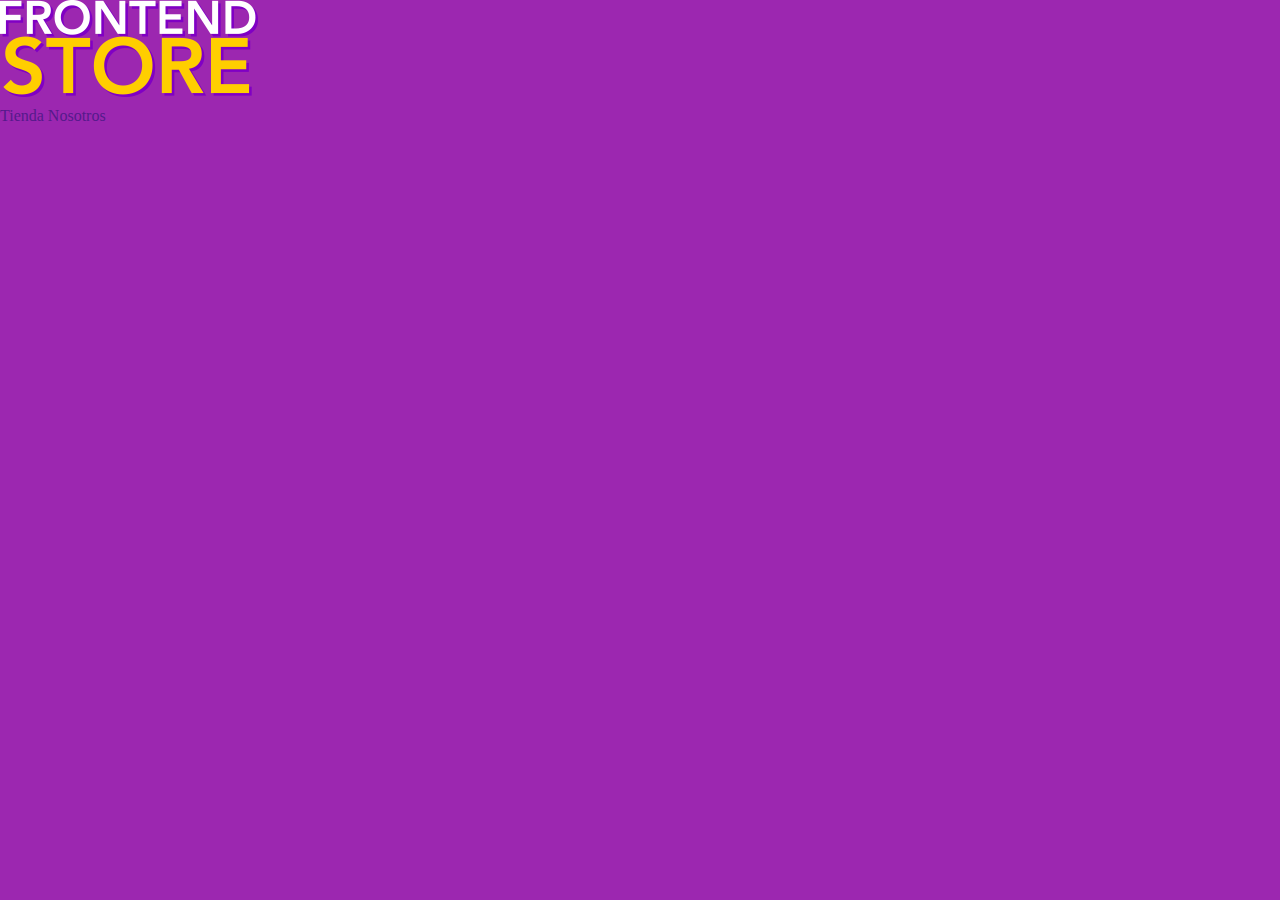
==== index.html @ 4ab408e3 "Iniciando estructura css y html del proyecto" ====
<!DOCTYPE html>
<html lang="en">
<head>
    <meta charset="UTF-8">
    <meta http-equiv="X-UA-Compatible" content="IE=edge">
    <meta name="viewport" content="width=device-width, initial-scale=1.0">
    <title>Frontend Store</title>
    <link href="https://fonts.googleapis.com/css2?family=Staatliches&display=swap" rel="stylesheet">
    <link rel="preload" href="css/normalize.css" as="style">
    <link rel="stylesheet" href="css/normalize.css">
    <link rel="preload" href="css/styles.css" as="style">
    <link rel="stylesheet" href="css/styles.css">
</head>
<body>
    <header>
        <a href="index.html">
            <img src="img/logo.png" alt="Logotipo">
        </a>
    </header>
    <nav>
        <a href="">Tienda</a>
        <a href="">Nosotros</a>
    </nav>
</body>
</html>
---- css/styles.css ----
:root {
    --primario: #9c27b0;
    --primarioOscuro: #89119d;
    --secundario: #ffce00;
    --secundarioOscuro: rgb(233, 287, 2);
    --blanco: #fff;
    --negro: #000;
    --fuentePrincipal: 'Staatliches', cursive;
}

html {
    box-sizing: border-box;
    font-size: 62.5%;
}
*, *:before, *:after {
    box-sizing: inherit;
}

/* globales */
body {
    font-size: 1.6rem;
    line-height: 1.5;
    background-color: var(--primario);
}
p {
    font-size: 1.8rem;
    font-family: Arial, Helvetica, sans-serif;
    color: var(--blanco);
}
.contenedor {
    max-width: 100rem;
    margin: 0 auto;
}
h1, h2, h3 {
    text-align: center;
    color: var(--secundario);
    font-family: var(--fuentePrincipal);
}
img { max-width: 100%; }
a { text-decoration: none; }
h1 { font-size: 4rem; }
h2 { font-size: 3.2rem; }
h3 { font-size: 2.4rem; }
---- css/styles.css ----
:root {
    --primario: #9c27b0;
    --primarioOscuro: #89119d;
    --secundario: #ffce00;
    --secundarioOscuro: rgb(233, 287, 2);
    --blanco: #fff;
    --negro: #000;
    --fuentePrincipal: 'Staatliches', cursive;
}

html {
    box-sizing: border-box;
    font-size: 62.5%;
}
*, *:before, *:after {
    box-sizing: inherit;
}

/* globales */
body {
    font-size: 1.6rem;
    line-height: 1.5;
    background-color: var(--primario);
}
p {
    font-size: 1.8rem;
    font-family: Arial, Helvetica, sans-serif;
    color: var(--blanco);
}
.contenedor {
    max-width: 100rem;
    margin: 0 auto;
}
h1, h2, h3 {
    text-align: center;
    color: var(--secundario);
    font-family: var(--fuentePrincipal);
}
img { max-width: 100%; }
a { text-decoration: none; }
h1 { font-size: 4rem; }
h2 { font-size: 3.2rem; }
h3 { font-size: 2.4rem; }
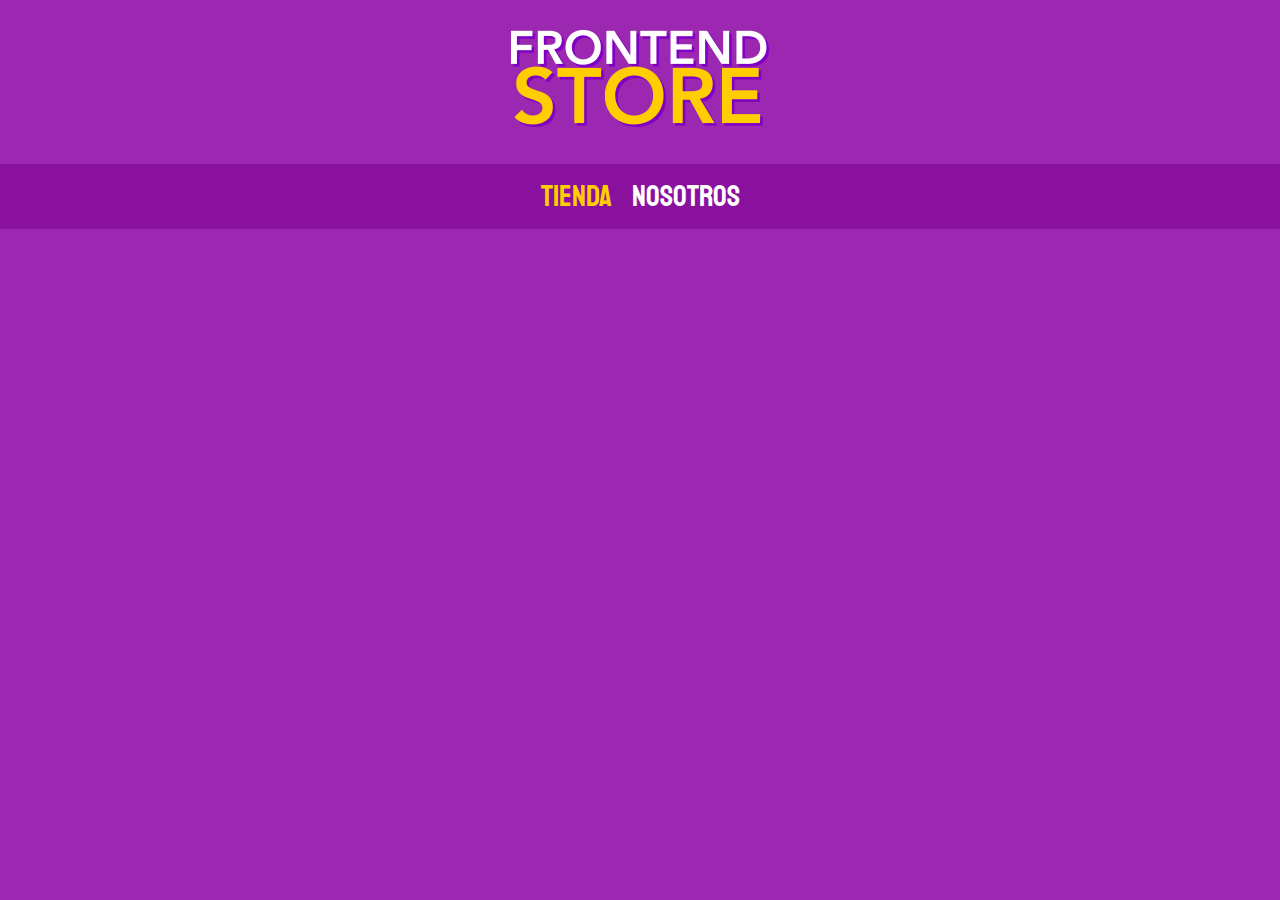
==== commit 0e877968: "Agregando diseño al header y navegación" ====
--- a/index.html
+++ b/index.html
@@ -12,14 +12,15 @@
     <link rel="stylesheet" href="css/styles.css">
 </head>
 <body>
-    <header>
+    <header class="header">
         <a href="index.html">
-            <img src="img/logo.png" alt="Logotipo">
+            <img class="header__logo" src="img/logo.png" alt="Logotipo">
         </a>
     </header>
-    <nav>
-        <a href="">Tienda</a>
-        <a href="">Nosotros</a>
+
+    <nav class="navegacion">
+        <a class="navegacion__enlace navegacion__enlace--activo" href="">Tienda</a>
+        <a class="navegacion__enlace" href="">Nosotros</a>
     </nav>
 </body>
 </html>--- a/css/styles.css
+++ b/css/styles.css
@@ -40,4 +40,31 @@
 a { text-decoration: none; }
 h1 { font-size: 4rem; }
 h2 { font-size: 3.2rem; }
-h3 { font-size: 2.4rem; }+h3 { font-size: 2.4rem; }
+
+/* HEAEDER */
+.header {
+    display: flex;
+    justify-content: center;
+}
+.header__logo {
+    margin: 3rem 0;
+}
+
+/* NAVEGACIÓN */
+.navegacion {
+    background-color: var(--primarioOscuro);
+    padding: 1rem 0;
+    display: flex;
+    justify-content: center;
+    gap: 2rem;
+}
+.navegacion__enlace {
+    font-family: var(--fuentePrincipal);
+    color: var(--blanco);
+    font-size: 3rem;
+}
+.navegacion__enlace--activo,
+.navegacion__enlace:hover {
+    color: var(--secundario);
+}--- a/css/styles.css
+++ b/css/styles.css
@@ -40,4 +40,31 @@
 a { text-decoration: none; }
 h1 { font-size: 4rem; }
 h2 { font-size: 3.2rem; }
-h3 { font-size: 2.4rem; }+h3 { font-size: 2.4rem; }
+
+/* HEAEDER */
+.header {
+    display: flex;
+    justify-content: center;
+}
+.header__logo {
+    margin: 3rem 0;
+}
+
+/* NAVEGACIÓN */
+.navegacion {
+    background-color: var(--primarioOscuro);
+    padding: 1rem 0;
+    display: flex;
+    justify-content: center;
+    gap: 2rem;
+}
+.navegacion__enlace {
+    font-family: var(--fuentePrincipal);
+    color: var(--blanco);
+    font-size: 3rem;
+}
+.navegacion__enlace--activo,
+.navegacion__enlace:hover {
+    color: var(--secundario);
+}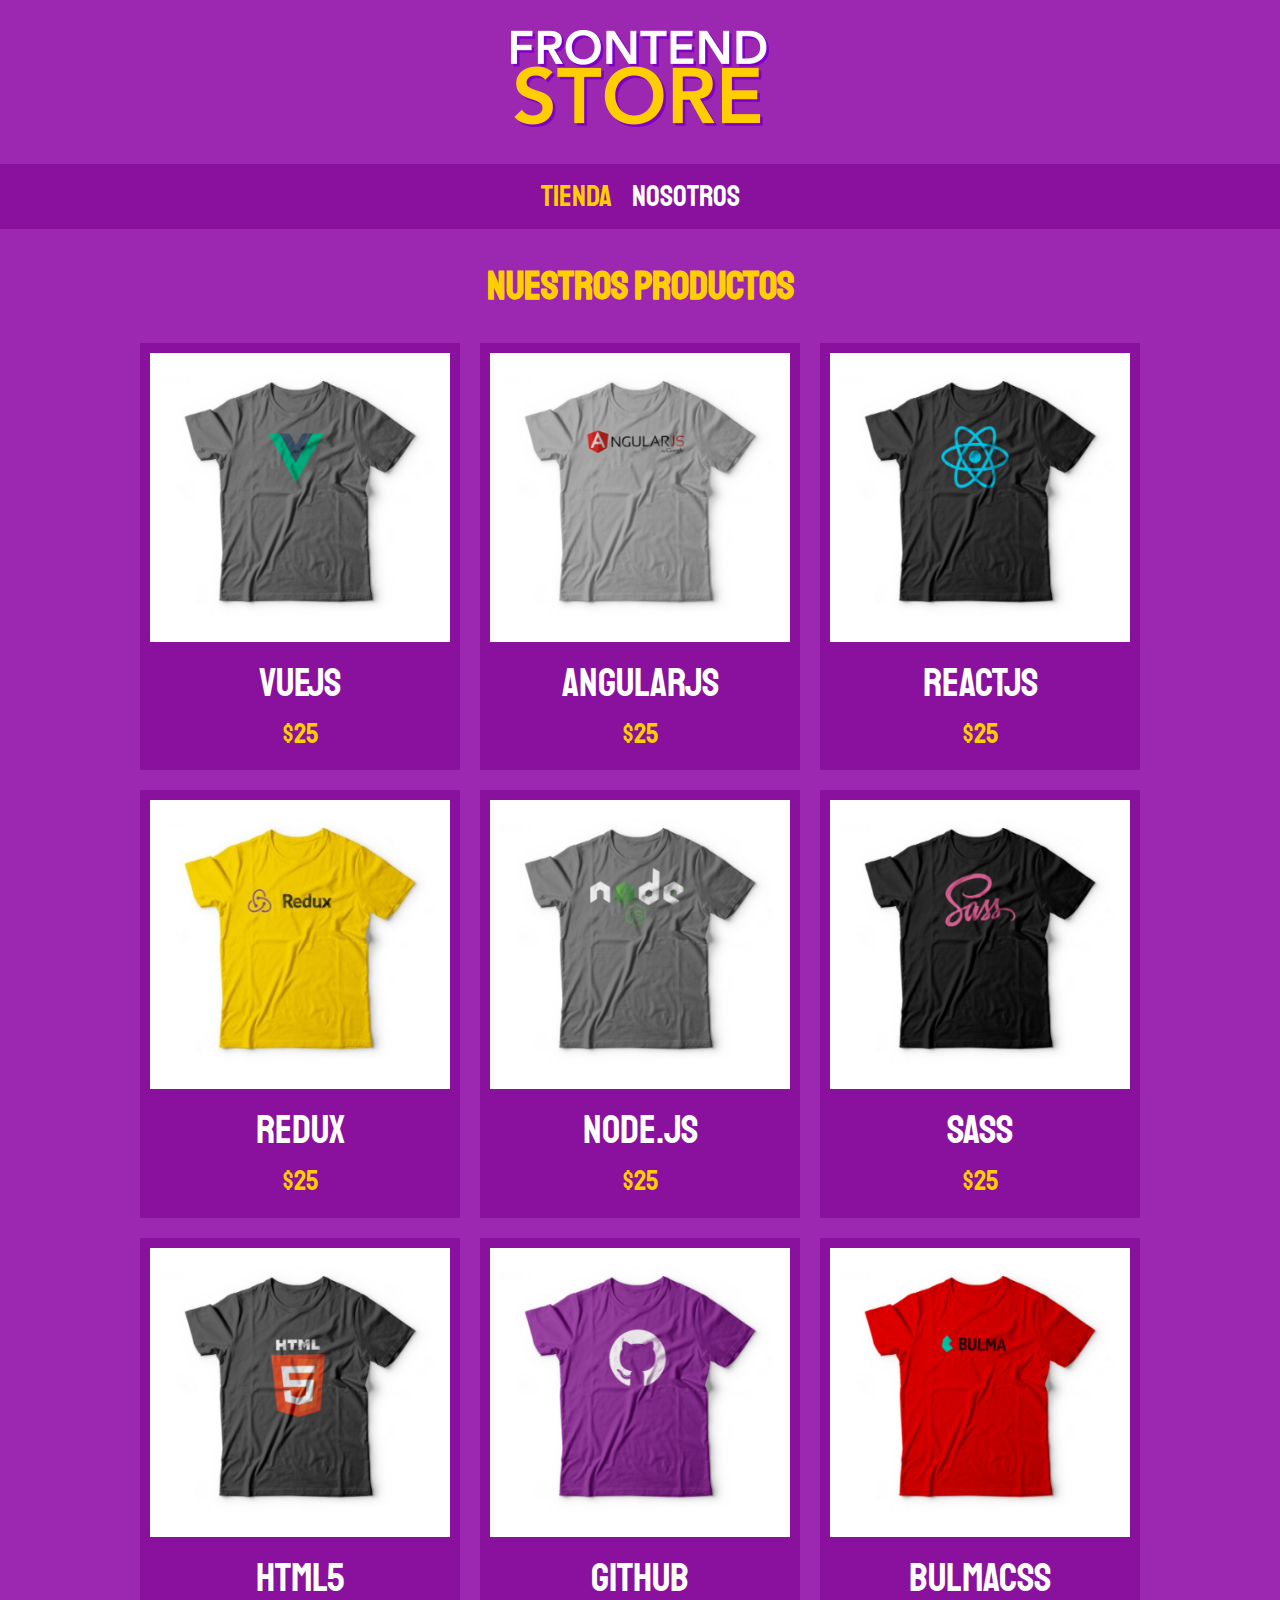
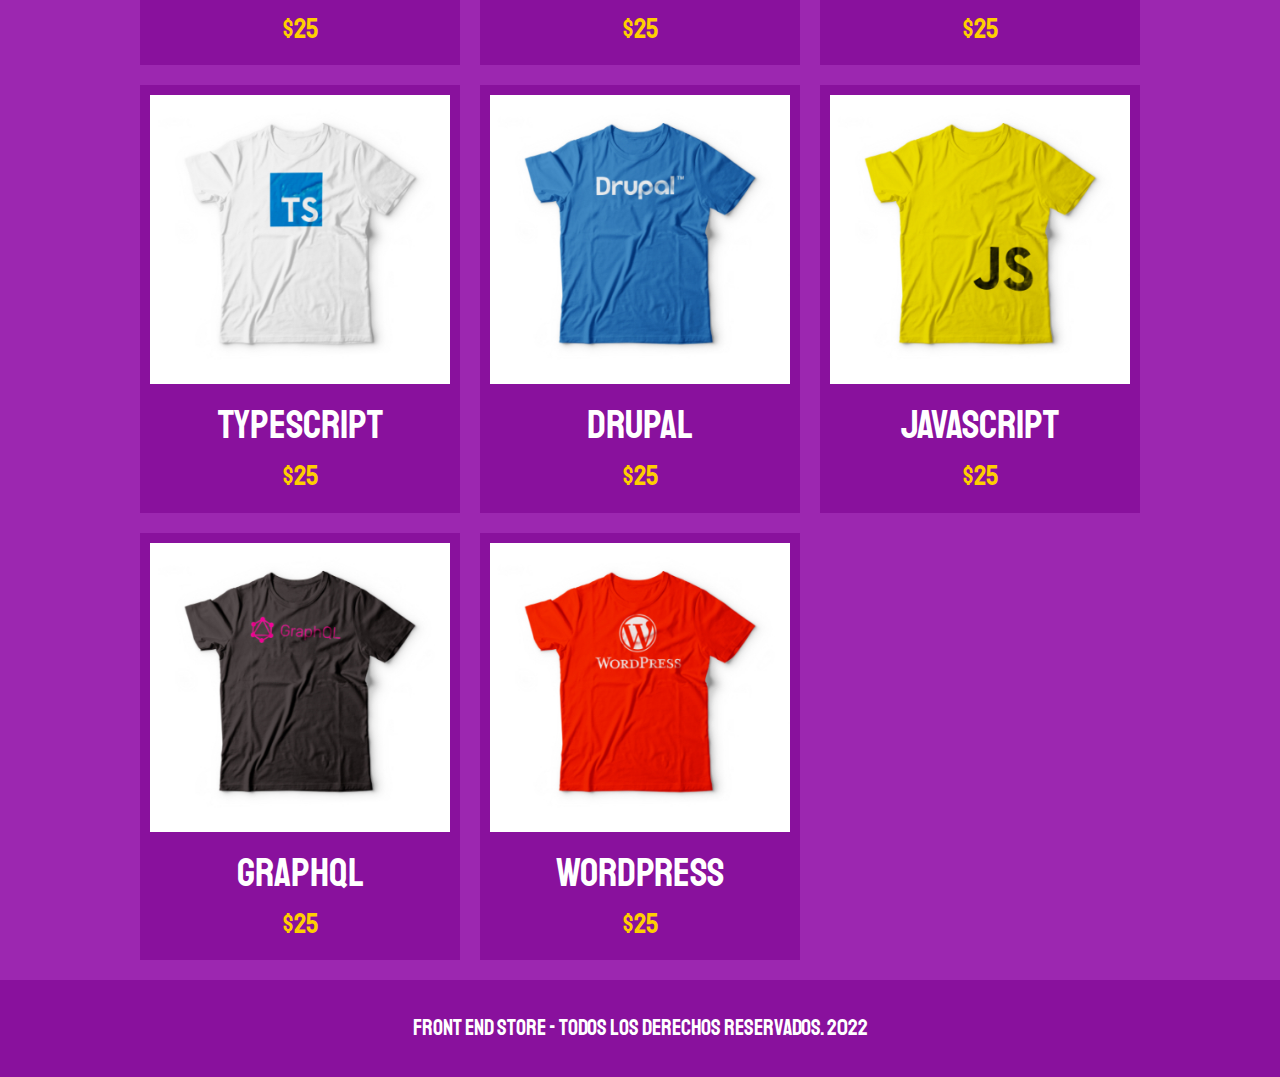
==== commit 06fbf739: "Agregando nosotros.html, producto.html y diseño para cada producto" ====
--- a/index.html
+++ b/index.html
@@ -19,8 +19,160 @@
     </header>
 
     <nav class="navegacion">
-        <a class="navegacion__enlace navegacion__enlace--activo" href="">Tienda</a>
-        <a class="navegacion__enlace" href="">Nosotros</a>
+        <a class="navegacion__enlace navegacion__enlace--activo" href="index.html">Tienda</a>
+        <a class="navegacion__enlace" href="nosotros.html">Nosotros</a>
     </nav>
+
+    <main class="contenedor">
+        <h1>Nuestros Productos</h1>
+
+        <div class="grid">
+
+            <div class="producto">
+                <a href="producto.html">
+                    <img class="producto__imagen" src="img/1.jpg" alt="Imagen camisa">
+                    <div class="producto__informacion">
+                        <p class="producto__nombre">VueJS</p>
+                        <p class="producto__precio">$25</p>
+                    </div>
+                </a>
+            </div> <!-- .producto -->
+            
+            <div class="producto">
+                <a href="producto.html">
+                    <img class="producto__imagen" src="img/2.jpg" alt="Imagen camisa">
+                    <div class="producto__informacion">
+                        <p class="producto__nombre">AngularJS</p>
+                        <p class="producto__precio">$25</p>
+                    </div>
+                </a>
+            </div> <!-- .producto -->
+     
+            <div class="producto">
+                <a href="producto.html">
+                    <img class="producto__imagen" src="img/3.jpg" alt="Imagen camisa">
+                    <div class="producto__informacion">
+                        <p class="producto__nombre">ReactJS</p>
+                        <p class="producto__precio">$25</p>
+                    </div>
+                </a>
+            </div> <!-- .producto -->
+     
+            <div class="producto">
+                <a href="producto.html">
+                    <img class="producto__imagen" src="img/4.jpg" alt="Imagen camisa">
+                    <div class="producto__informacion">
+                        <p class="producto__nombre">Redux</p>
+                        <p class="producto__precio">$25</p>
+                    </div>
+                </a>
+            </div> <!-- .producto -->
+     
+            <div class="producto">
+                <a href="producto.html">
+                    <img class="producto__imagen" src="img/5.jpg" alt="Imagen camisa">
+                    <div class="producto__informacion">
+                        <p class="producto__nombre">Node.js</p>
+                        <p class="producto__precio">$25</p>
+                    </div>
+                </a>
+            </div> <!-- .producto -->
+     
+            <div class="producto">
+                <a href="producto.html">
+                    <img class="producto__imagen" src="img/6.jpg" alt="Imagen camisa">
+                    <div class="producto__informacion">
+                        <p class="producto__nombre">SASS</p>
+                        <p class="producto__precio">$25</p>
+                    </div>
+                </a>
+            </div> <!-- .producto -->
+     
+            <div class="producto">
+                <a href="producto.html">
+                    <img class="producto__imagen" src="img/7.jpg" alt="Imagen camisa">
+                    <div class="producto__informacion">
+                        <p class="producto__nombre">HTML5</p>
+                        <p class="producto__precio">$25</p>
+                    </div>
+                </a>
+            </div> <!-- .producto -->
+     
+            <div class="producto">
+                <a href="producto.html">
+                    <img class="producto__imagen" src="img/8.jpg" alt="Imagen camisa">
+                    <div class="producto__informacion">
+                        <p class="producto__nombre">GitHub</p>
+                        <p class="producto__precio">$25</p>
+                    </div>
+                </a>
+            </div> <!-- .producto -->
+           
+            <div class="producto">
+                <a href="producto.html">
+                    <img class="producto__imagen" src="img/9.jpg" alt="Imagen camisa">
+                    <div class="producto__informacion">
+                        <p class="producto__nombre">BulmaCSS</p>
+                        <p class="producto__precio">$25</p>
+                    </div>
+                </a>
+            </div> <!-- .producto -->
+         
+            <div class="producto">
+                <a href="producto.html">
+                    <img class="producto__imagen" src="img/10.jpg" alt="Imagen camisa">
+                    <div class="producto__informacion">
+                        <p class="producto__nombre">TypeScript</p>
+                        <p class="producto__precio">$25</p>
+                    </div>
+                </a>
+            </div> <!-- .producto -->
+
+            <div class="producto">
+                <a href="producto.html">
+                    <img class="producto__imagen" src="img/11.jpg" alt="Imagen camisa">
+                    <div class="producto__informacion">
+                        <p class="producto__nombre">Drupal</p>
+                        <p class="producto__precio">$25</p>
+                    </div>
+                </a>
+            </div> <!-- .producto -->
+
+            <div class="producto">
+                <a href="producto.html">
+                    <img class="producto__imagen" src="img/12.jpg" alt="Imagen camisa">
+                    <div class="producto__informacion">
+                        <p class="producto__nombre">JavaScript</p>
+                        <p class="producto__precio">$25</p>
+                    </div>
+                </a>
+            </div> <!-- .producto -->
+
+            <div class="producto">
+                <a href="producto.html">
+                    <img class="producto__imagen" src="img/13.jpg" alt="Imagen camisa">
+                    <div class="producto__informacion">
+                        <p class="producto__nombre">GraphQL</p>
+                        <p class="producto__precio">$25</p>
+                    </div>
+                </a>
+            </div> <!-- .producto -->
+
+            <div class="producto">
+                <a href="producto.html">
+                    <img class="producto__imagen" src="img/14.jpg" alt="Imagen camisa">
+                    <div class="producto__informacion">
+                        <p class="producto__nombre">WordPress</p>
+                        <p class="producto__precio">$25</p>
+                    </div>
+                </a>
+            </div> <!-- .producto -->
+
+        </div>
+    </main>
+
+    <footer class="footer">
+        <p class="footer__texto">Front End Store - Todos los derechos Reservados. 2022</p>
+    </footer>
 </body>
 </html>--- a/css/styles.css
+++ b/css/styles.css
@@ -51,20 +51,77 @@
     margin: 3rem 0;
 }
 
+/* FOOTER */
+.footer {
+    background-color: var(--primarioOscuro);
+    padding: 1rem 0;
+    margin-top: 2rem;
+}
+.footer__texto {
+    font-family: var(--fuentePrincipal);
+    text-align: center;
+    font-size: 2.2rem;
+}
+
 /* NAVEGACIÓN */
 .navegacion {
     background-color: var(--primarioOscuro);
     padding: 1rem 0;
     display: flex;
     justify-content: center;
-    gap: 2rem;
+    gap: 2rem; /* Separación forma nueva */
 }
 .navegacion__enlace {
     font-family: var(--fuentePrincipal);
     color: var(--blanco);
     font-size: 3rem;
+    /* forma anterior de separar */
+    /* margin-right: 2rem; */
 }
+/* .navegacion__enlace:last-of-type {
+    margin-right: 0;
+} */
 .navegacion__enlace--activo,
 .navegacion__enlace:hover {
     color: var(--secundario);
+}
+
+/* GRID */
+.grid {
+    display: grid;
+    grid-template-columns: repeat(2, 1fr);
+    gap: 2rem;
+    /* column-gap: 2rem;
+    row-gap: 2rem; */
+}
+@media (min-width: 768px) {
+    .grid {
+        grid-template-columns: repeat(3, 1fr);
+    }
+}
+
+/* PRODUCTOS */
+.producto {
+    background-color: var(--primarioOscuro);
+    padding: 1rem;
+}
+.producto__imagen {
+    width: 100%;
+}
+.producto__informacion {
+
+}
+.producto__nombre {
+    font-size: 4rem;
+}
+.producto__precio {
+    font-size: 2.8rem;
+    color: var(--secundario);
+}
+.producto__nombre,
+.producto__precio {
+    font-family: var(--fuentePrincipal);
+    margin: 1rem 0;
+    text-align: center;
+    line-height: 1.2;
 }--- a/css/styles.css
+++ b/css/styles.css
@@ -51,20 +51,77 @@
     margin: 3rem 0;
 }
 
+/* FOOTER */
+.footer {
+    background-color: var(--primarioOscuro);
+    padding: 1rem 0;
+    margin-top: 2rem;
+}
+.footer__texto {
+    font-family: var(--fuentePrincipal);
+    text-align: center;
+    font-size: 2.2rem;
+}
+
 /* NAVEGACIÓN */
 .navegacion {
     background-color: var(--primarioOscuro);
     padding: 1rem 0;
     display: flex;
     justify-content: center;
-    gap: 2rem;
+    gap: 2rem; /* Separación forma nueva */
 }
 .navegacion__enlace {
     font-family: var(--fuentePrincipal);
     color: var(--blanco);
     font-size: 3rem;
+    /* forma anterior de separar */
+    /* margin-right: 2rem; */
 }
+/* .navegacion__enlace:last-of-type {
+    margin-right: 0;
+} */
 .navegacion__enlace--activo,
 .navegacion__enlace:hover {
     color: var(--secundario);
+}
+
+/* GRID */
+.grid {
+    display: grid;
+    grid-template-columns: repeat(2, 1fr);
+    gap: 2rem;
+    /* column-gap: 2rem;
+    row-gap: 2rem; */
+}
+@media (min-width: 768px) {
+    .grid {
+        grid-template-columns: repeat(3, 1fr);
+    }
+}
+
+/* PRODUCTOS */
+.producto {
+    background-color: var(--primarioOscuro);
+    padding: 1rem;
+}
+.producto__imagen {
+    width: 100%;
+}
+.producto__informacion {
+
+}
+.producto__nombre {
+    font-size: 4rem;
+}
+.producto__precio {
+    font-size: 2.8rem;
+    color: var(--secundario);
+}
+.producto__nombre,
+.producto__precio {
+    font-family: var(--fuentePrincipal);
+    margin: 1rem 0;
+    text-align: center;
+    line-height: 1.2;
 }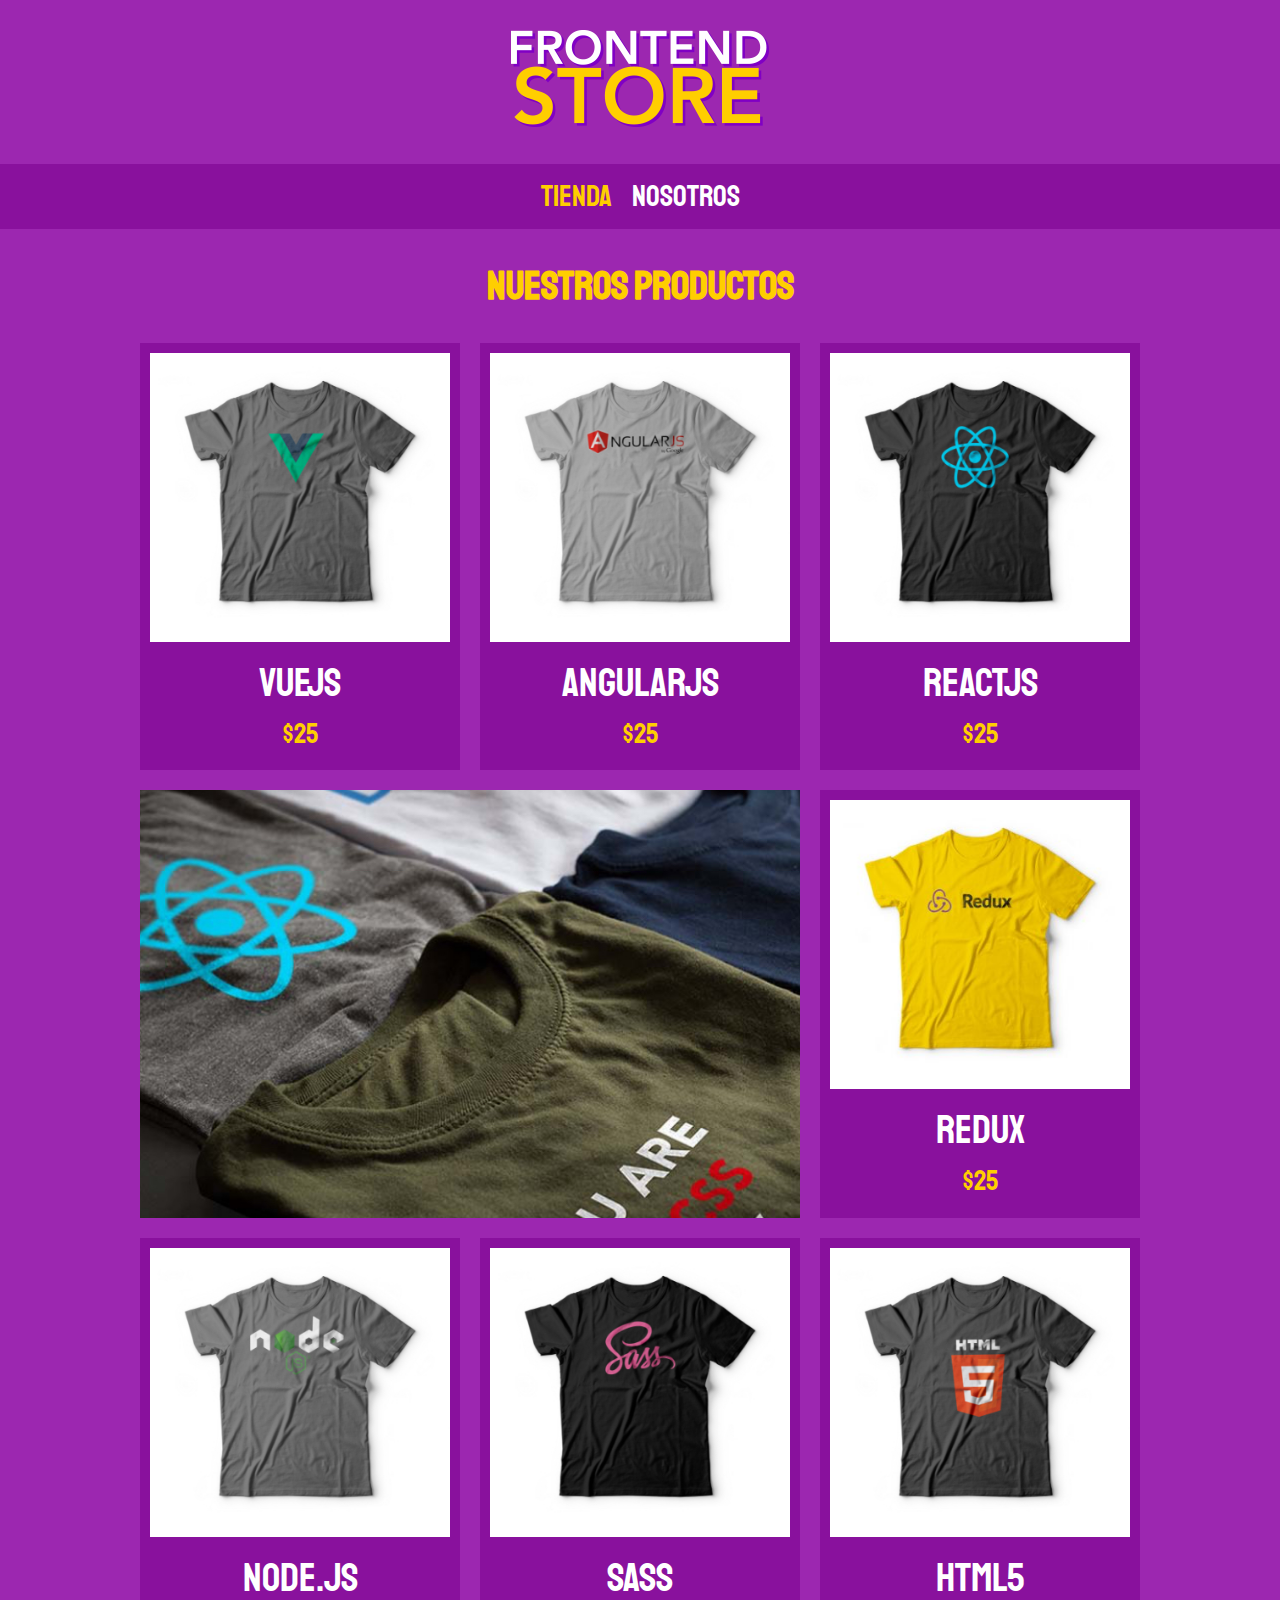
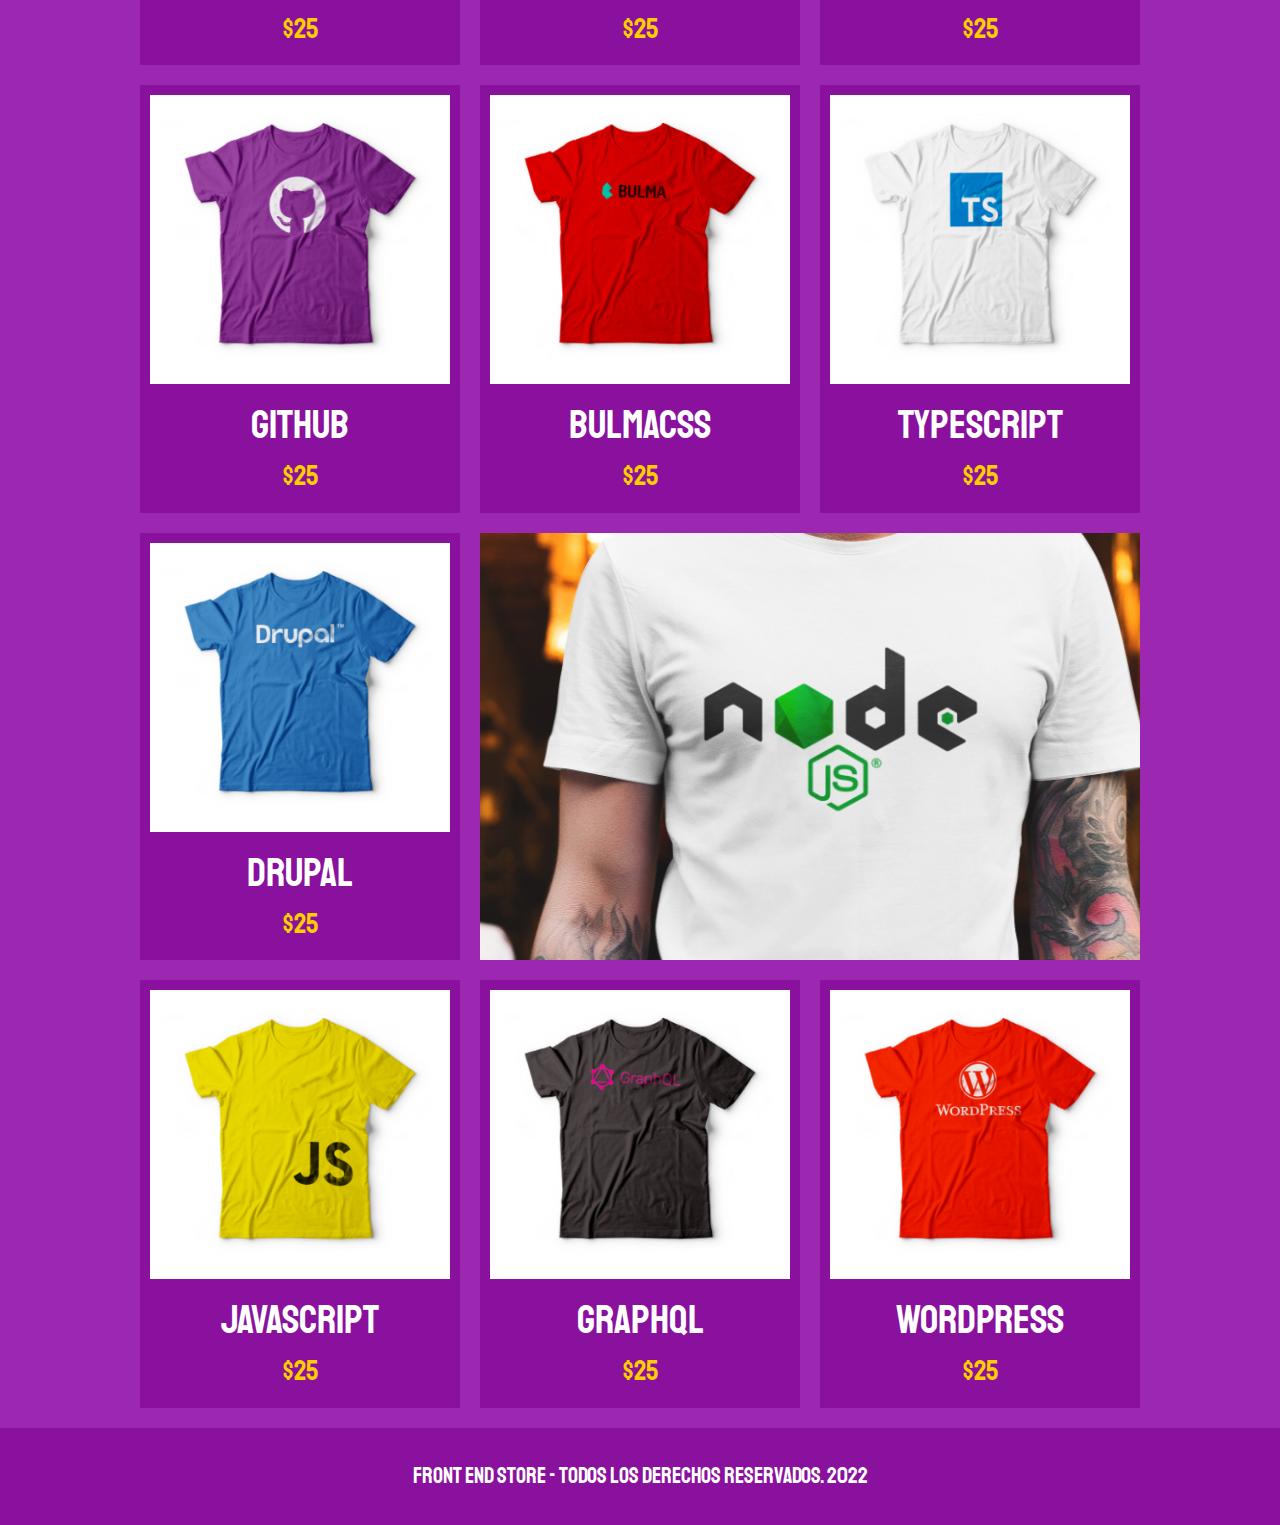
==== commit 3c706473: "Posicionando elementos en el home page" ====
--- a/index.html
+++ b/index.html
@@ -168,6 +168,14 @@
                 </a>
             </div> <!-- .producto -->
 
+            <div class="grafico grafico--camisas">
+                
+            </div>
+
+            <div class="grafico grafico--node">
+
+            </div>
+
         </div>
     </main>
 
--- a/css/styles.css
+++ b/css/styles.css
@@ -124,4 +124,26 @@
     margin: 1rem 0;
     text-align: center;
     line-height: 1.2;
-}+}
+
+/* GRAFICOS */
+.grafico {
+    min-height: 30rem;
+    background-repeat: no-repeat;
+    background-size: cover;
+    grid-column: 1 / 3;
+}
+.grafico--camisas {
+    background-image: url(../img/grafico1.jpg);
+    grid-row: 2 / 3;
+}
+.grafico--node {
+    background-image: url(../img/grafico2.jpg);
+    grid-row: 8 / 9;
+}
+@media (min-width: 768px) {
+    .grafico--node {
+        grid-row: 5 / 6;
+        grid-column: 2 / 4;
+    }
+}
--- a/css/styles.css
+++ b/css/styles.css
@@ -124,4 +124,26 @@
     margin: 1rem 0;
     text-align: center;
     line-height: 1.2;
-}+}
+
+/* GRAFICOS */
+.grafico {
+    min-height: 30rem;
+    background-repeat: no-repeat;
+    background-size: cover;
+    grid-column: 1 / 3;
+}
+.grafico--camisas {
+    background-image: url(../img/grafico1.jpg);
+    grid-row: 2 / 3;
+}
+.grafico--node {
+    background-image: url(../img/grafico2.jpg);
+    grid-row: 8 / 9;
+}
+@media (min-width: 768px) {
+    .grafico--node {
+        grid-row: 5 / 6;
+        grid-column: 2 / 4;
+    }
+}
